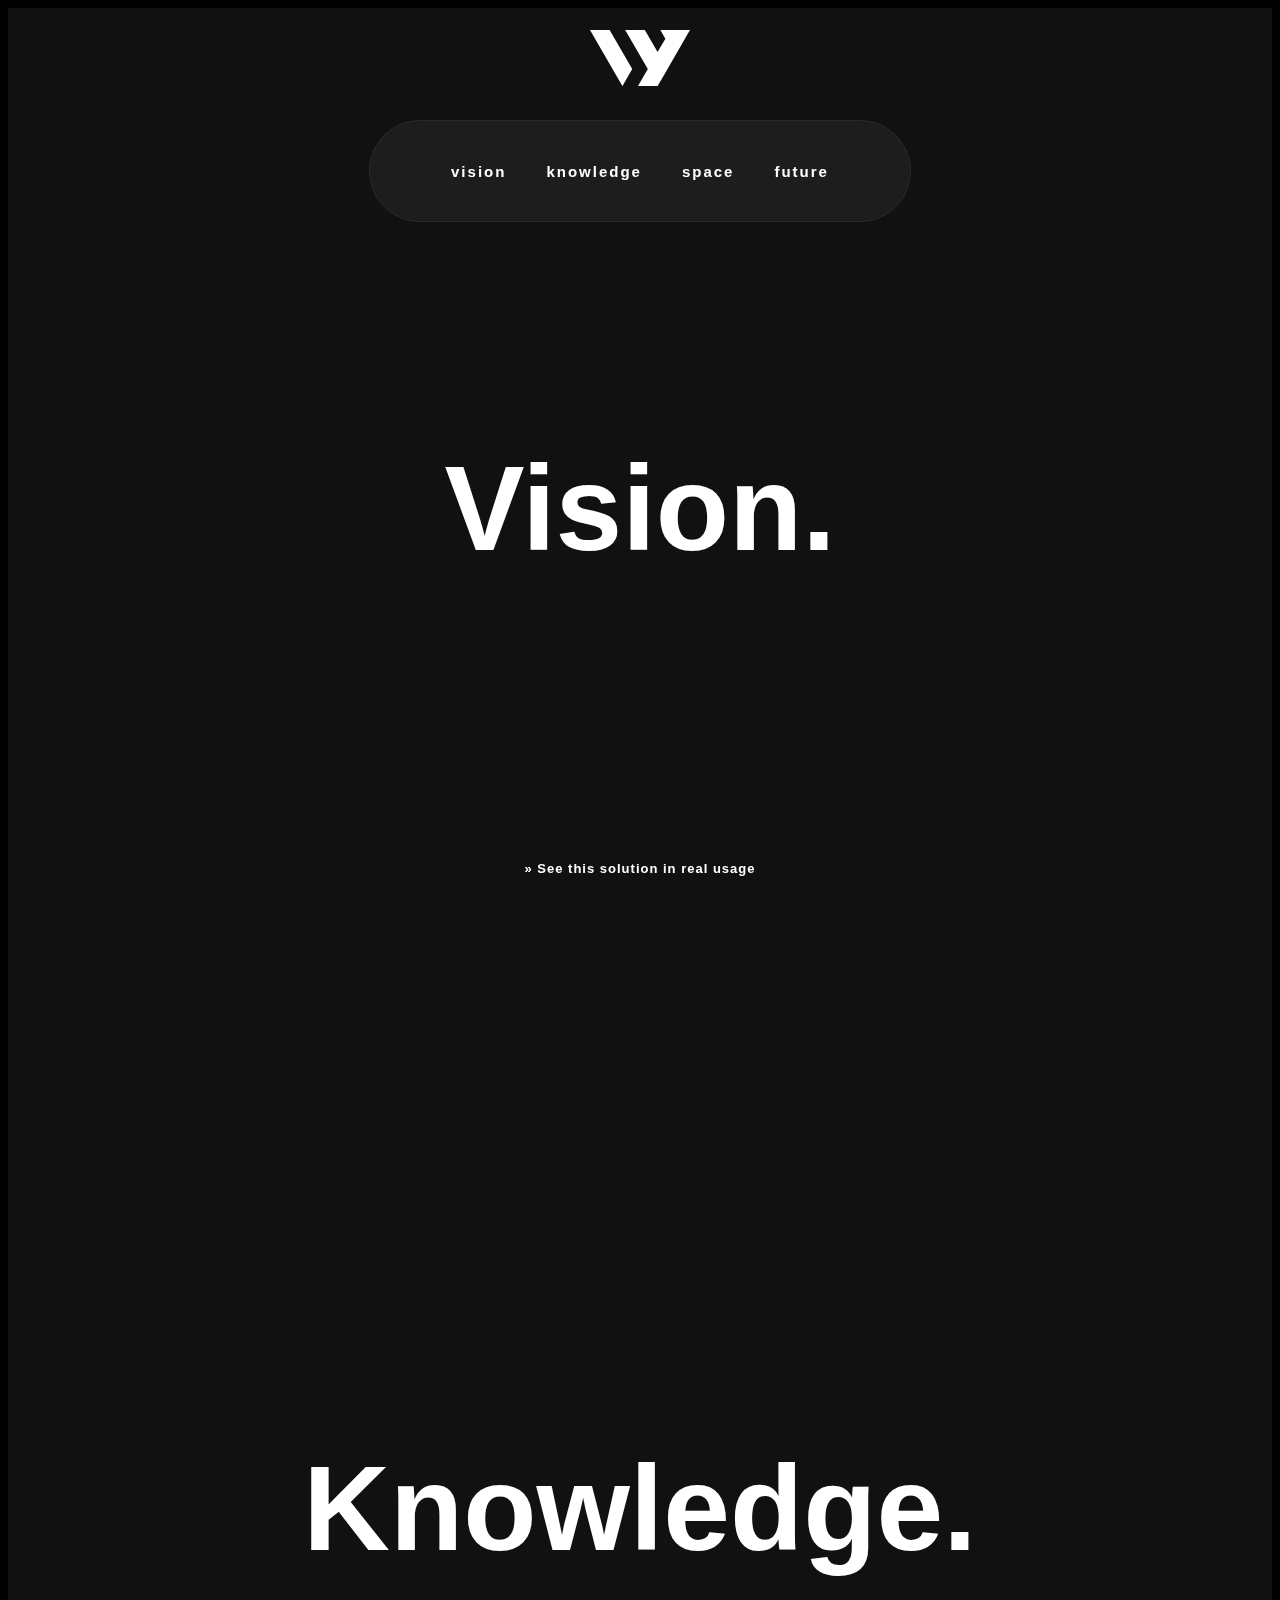
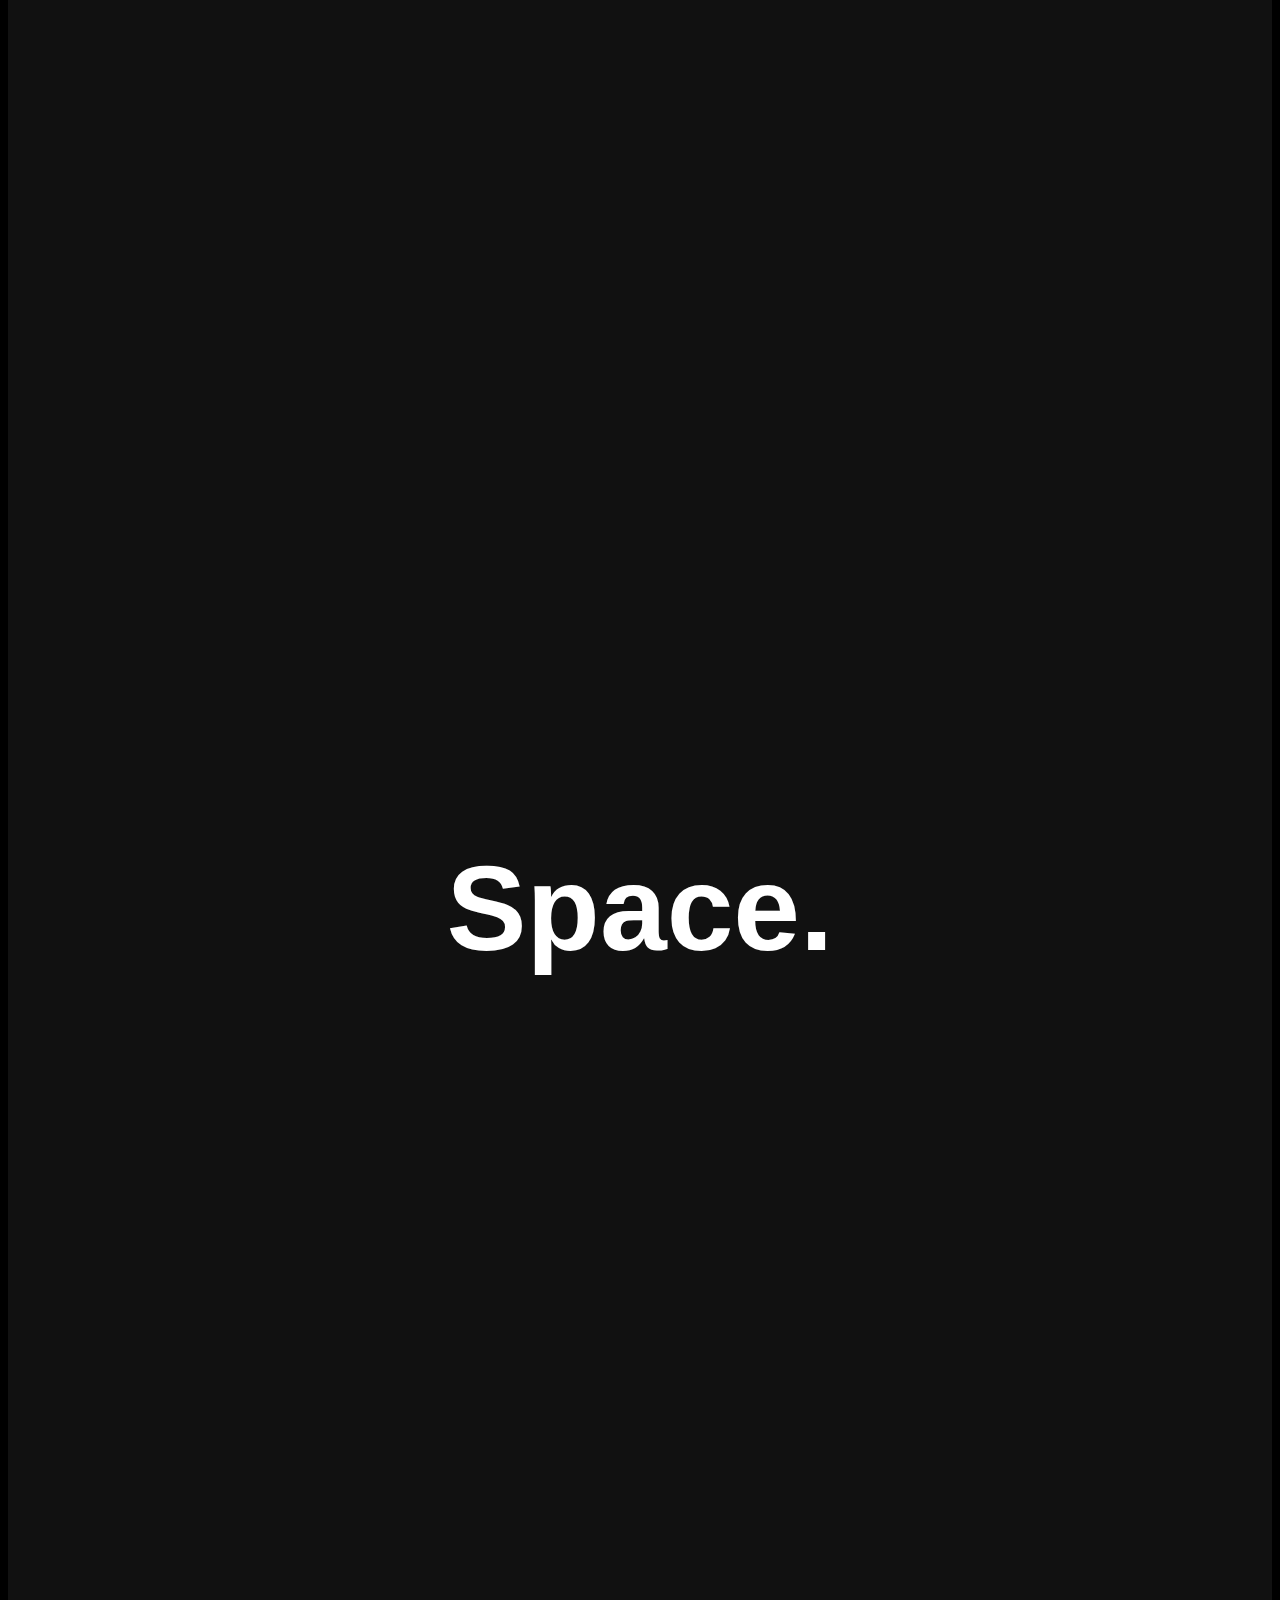
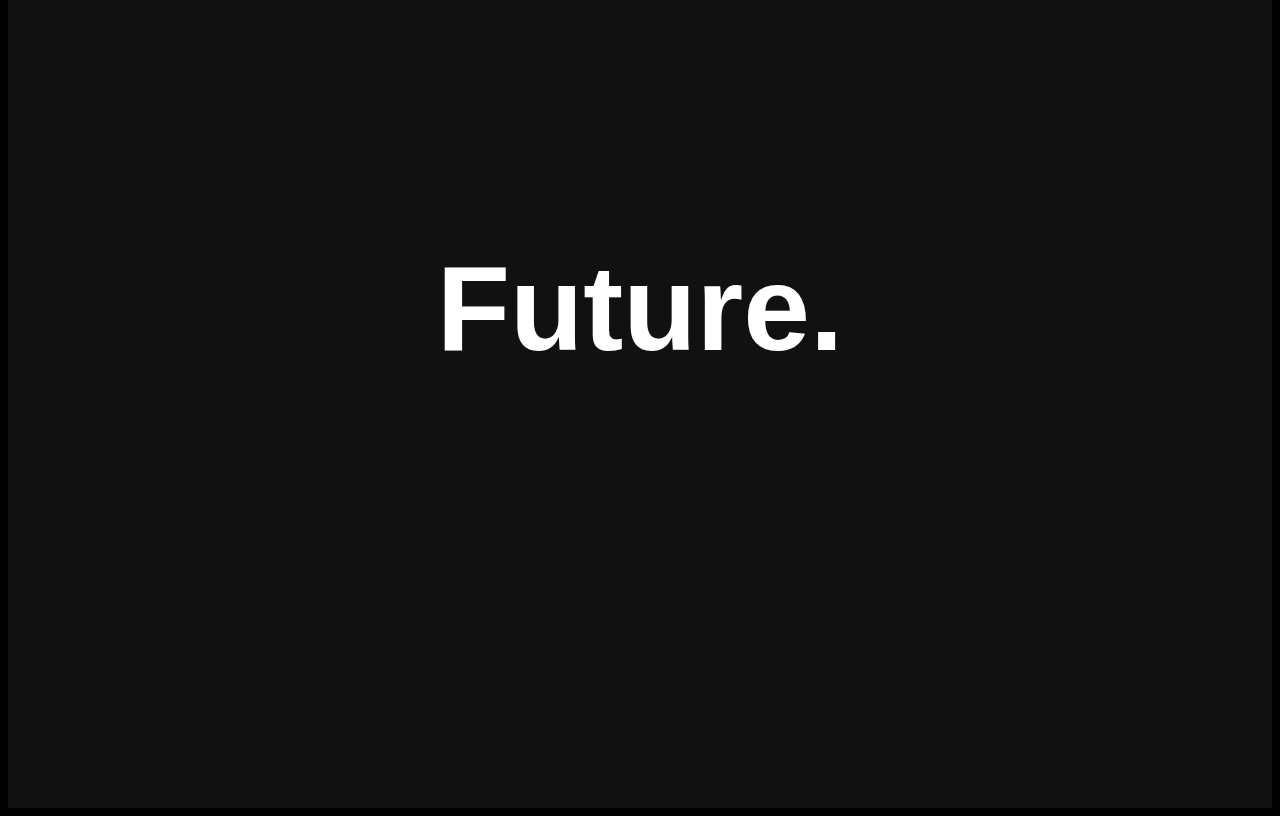
==== menu.html @ 685f8bbb "Added Cool Home Page" ====
<!DOCTYPE html>
<html lang="en">
<head>
    <meta charset="UTF-8">
    <meta name="viewport" content="width=device-width, initial-scale=1.0">
    <title>Document</title>
    <link rel="stylesheet" href="menu.css">
    <script src="menu.js"></script>
</head>
<body>
    <header id="myHeader" class="">
        <svg id="logo" xmlns="http://www.w3.org/2000/svg" viewBox="0 0 714.6 401.1">
      <path fill="#fff" fill-rule="evenodd" d="M502.8 0h211.8l-23 39.7-138.5 240L483 401H342.7L413 279.6 251.4 0h140.3L483 158.1 538.6 62 502.8 0Zm-201 279.6L140.1 0H0l231.7 401 70-121.4Z"/>
    </svg>
        <nav>
            <a href="#vision">Vision</a>
            <a href="#knowledge">Knowledge</a>
            <a href="#space">Space</a>
            <a href="#future">Future</a>
            <button id="openmenu">
                <span></span>
                <span></span>
            </button>
        </nav>
    </header>
    <div id="page" class="">
        <section id="vision" style="background-image:url(https://assets.codepen.io/214624/vision.jpg)">
            <h1>Vision.</h1>
        </section>
        <section id="knowledge" style="background-image:url(https://assets.codepen.io/214624/knowledge.jpg)">
            <h1>Knowledge.</h1>
        </section>
        <section id="space" style="background-image:url(https://assets.codepen.io/214624/space.jpg)">
            <h1>Space.</h1>
        </section>
        <section id="future" style="background-image:url(https://assets.codepen.io/214624/future.jpg)">
            <h1>Future.</h1>
        </section>
    </div>
    <a id="fixedlink" target="_blank" rel="nofollow noopener" href="https://wyld.studio/">» See this solution in real usage</a>
</body>
</html>
---- menu.css ----
body {
    line-height: 1.6;
    color: #fff;
    background: #000;
    font-size: 18px;
    font-weight: 400;
    font-family: "-apple-system", "BlinkMacSystemFont", "Roboto", "Helvetica Neue", sans-serif !important;
    -webkit-font-smoothing: antialiased;
    -moz-osx-font-smoothing: grayscale;
}
body.stop {
    overflow: hidden;
}
#page {
    position: relative;
    transition: 1s all ease-in-out;
}
#page.menuopen {
    opacity: 0.6;
    filter: blur(20px);
    transform: scale(1.2);
}
section {
    display: flex;
    min-height: 100vh;
    padding: 50px;
    justify-content: center;
    align-items: center;
    background: #222;
    color: #fff;
    position: relative;
}
section:after {
    content: "";
    position: absolute;
    left: 0;
    top: 0;
    background: #000;
    opacity: 0.5;
    height: 100%;
    width: 100%;
}
section h1 {
    font-size: 120px;
    margin: 0;
    z-index: 2;
    position: relative;
}
header {
    z-index: 99999;
    position: relative;
}
header #logo {
    position: fixed;
    top: 30px;
    left: 0;
    right: 0;
    width: 100px;
    height: auto;
    margin: 0 auto;
    opacity: 1;
    transition: 0.3s all cubic-bezier(0.075, 0.82, 0.165, 1) 0.6s;
}
header nav {
    display: flex;
    height: 100px;
    justify-content: center;
    align-items: center;
    padding: 0 20px;
    position: fixed;
    left: 0;
    right: 0;
    width: 500px;
    margin: 0 auto;
    top: 120px;
    background-color: rgba(255, 255, 255, .05);
    border-radius: 200px;
    z-index: 9;
    backdrop-filter: blur(5px);
    border: 1px solid rgba(255, 255, 255, .06);
    transition: 1s all cubic-bezier(0.075, 0.82, 0.165, 1) 0.2s;
}
header nav a {
    color: #fff;
    text-decoration: none;
    font-weight: 700;
    display: block;
    padding: 10px 20px;
    line-height: 1;
    font-size: 15px;
    letter-spacing: 2px;
    text-transform: lowercase;
    transition: 0.3s all cubic-bezier(0.075, 0.82, 0.165, 1) 0.6s;
}
header nav button {
    -webkit-appearance: none;
    background: rgba(0, 0, 0, .3);
    backdrop-filter: blur(5px);
    border: 1px solid rgba(255, 255, 255, .1);
    position: absolute;
    z-index: 99;
    left: 0;
    margin: auto;
    right: 0;
    top: 0;
    bottom: 0;
    width: 60px;
    height: 60px;
    border-radius: 100%;
    outline: 0;
    border: 0;
    cursor: pointer;
    transition: 0.3s all cubic-bezier(0.075, 0.82, 0.165, 1) 0.2s;
    transform: scale(0);
}
header nav button span {
    width: 40%;
    background: #fff;
    height: 2px;
    display: block;
    margin: 5px auto;
    transform: scalex(0);
    transition: 0.6s transform cubic-bezier(0.075, 0.82, 0.165, 1) 0s, 0.3s margin ease-in 0s;
}
header nav button:hover {
    border-color: rgba(255, 255, 255, .5);
}
header nav button:hover span {
    margin: 10px auto;
}
header.sticky #logo {
    top: 0;
    transform: scale(0.8);
    opacity: 0;
    transition-delay: 0.5s;
}
header.sticky nav {
    top: 20px;
    padding: 0;
    width: 90px;
    height: 90px;
    transition-delay: 0.5s;
}
header.sticky nav button {
    transform: scale(1);
    transition-delay: 0.6s;
}
header.sticky nav button span {
    transform: scalex(1);
    transition: 0.6s transform cubic-bezier(0.075, 0.82, 0.165, 1) 0.8s, 0.3s margin ease-in 0s;
}
header.sticky nav a {
    padding: 0;
    opacity: 0;
    letter-spacing: 0px;
    transform: scale(0.3);
    transition-delay: 0.2s;
}
#fixedlink {
    position: fixed;
    bottom: 0;
    z-index: 9999;
    right: 0;
    left: 0;
    text-align: center;
    text-decoration: none;
    color: #fff;
    font-size: 13px;
    font-weight: 700;
    letter-spacing: 1px;
    padding: 20px;
}
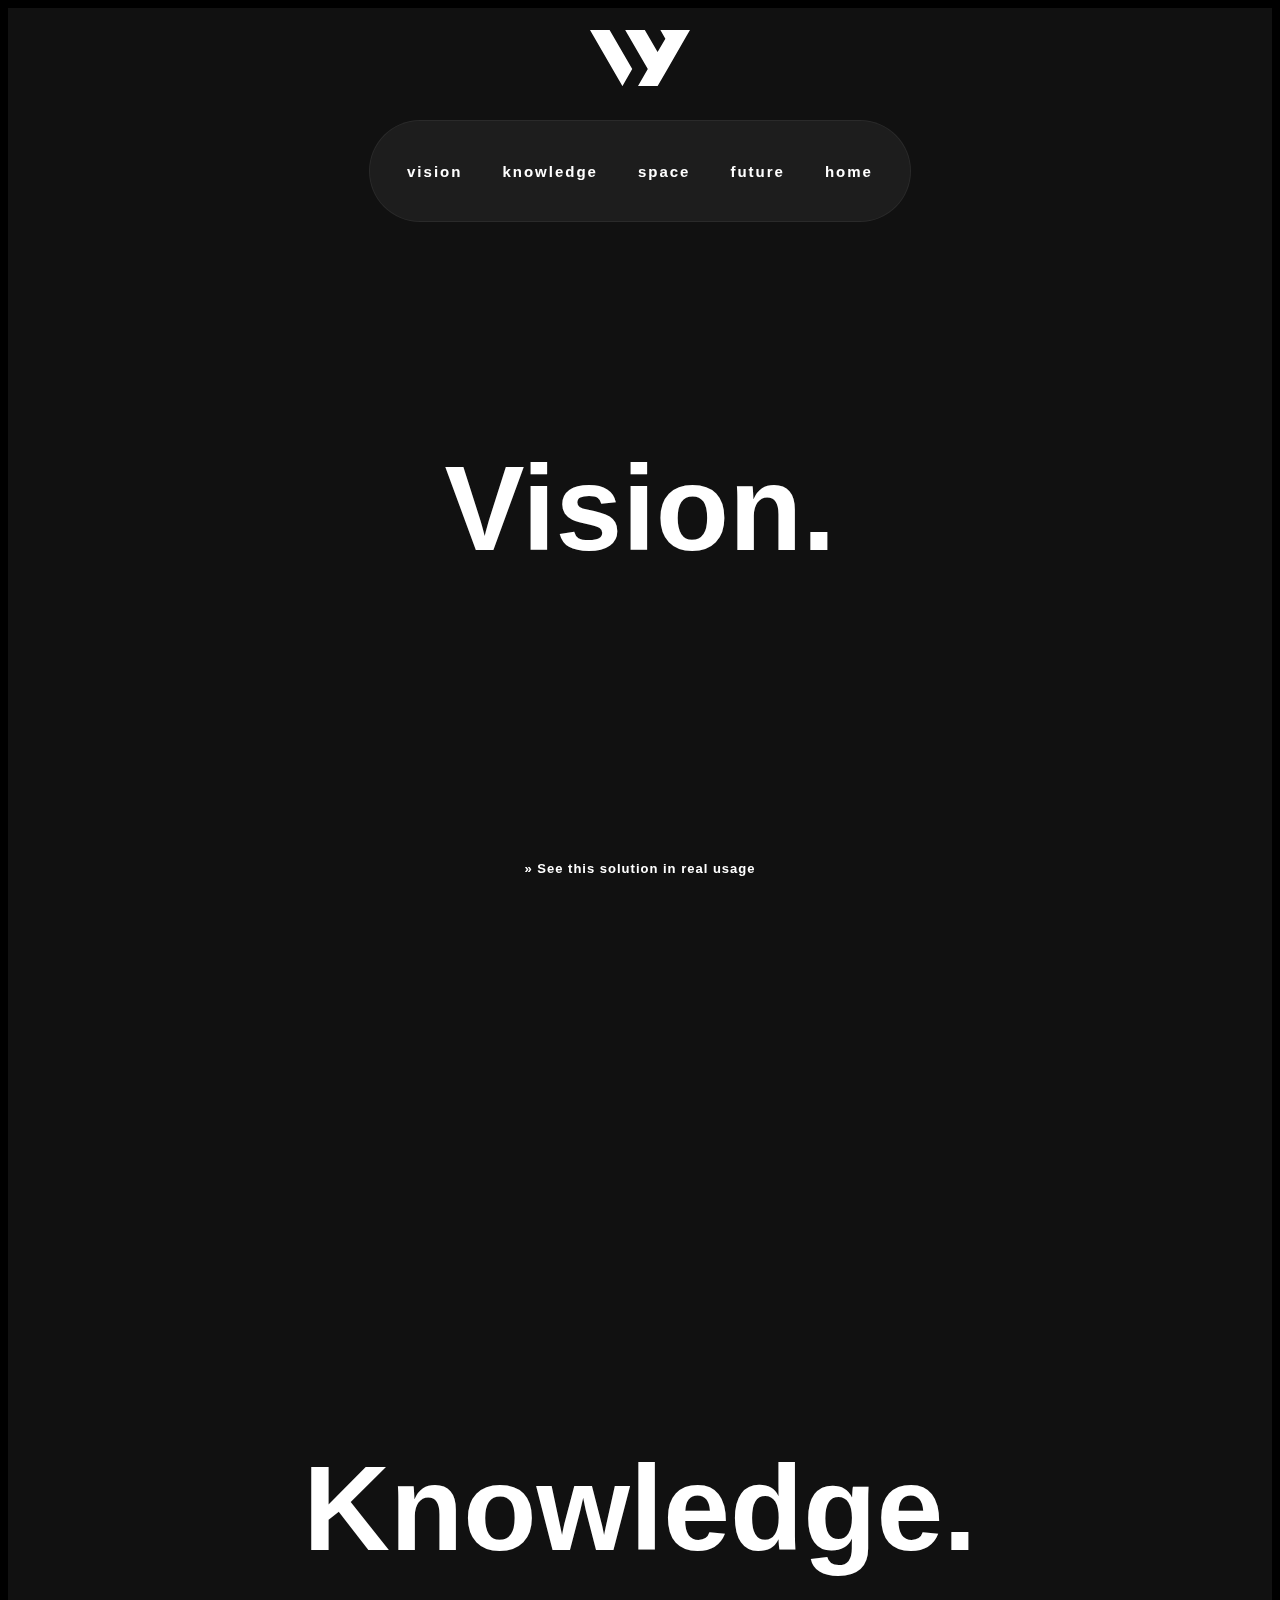
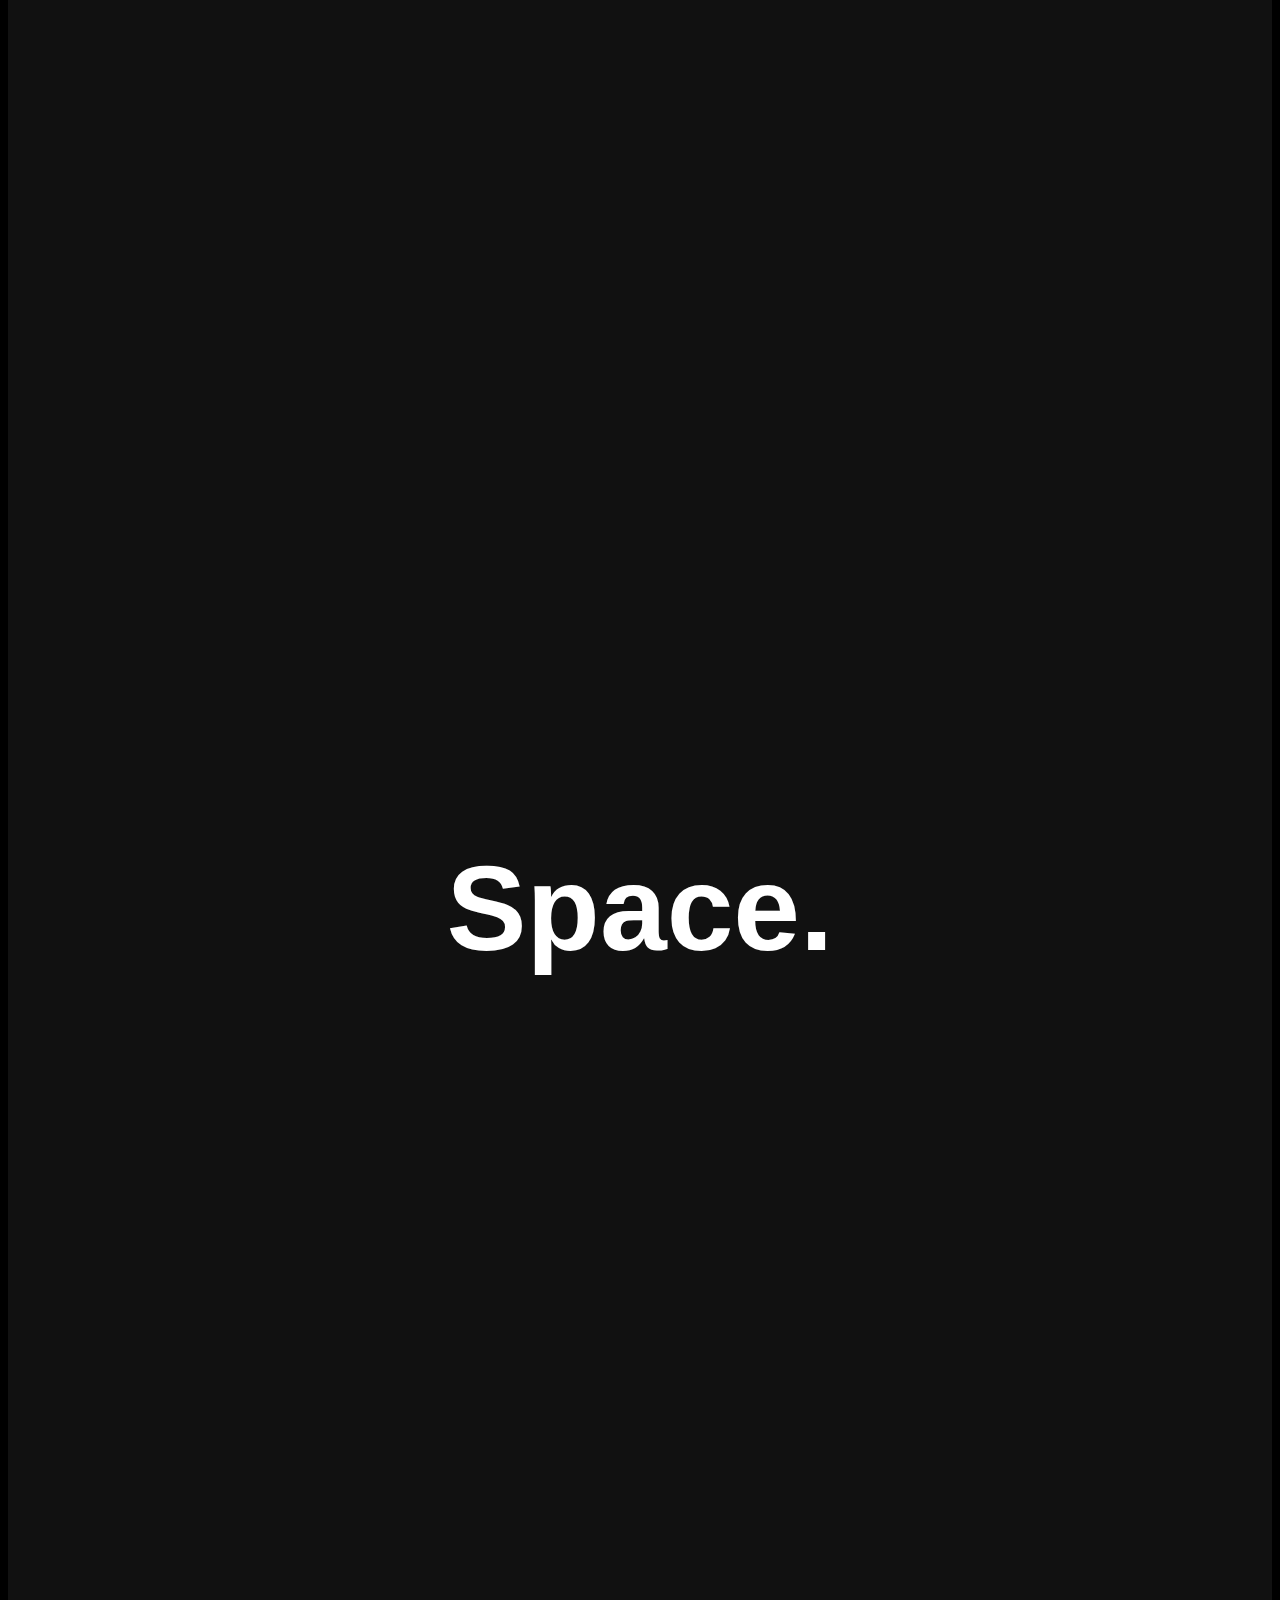
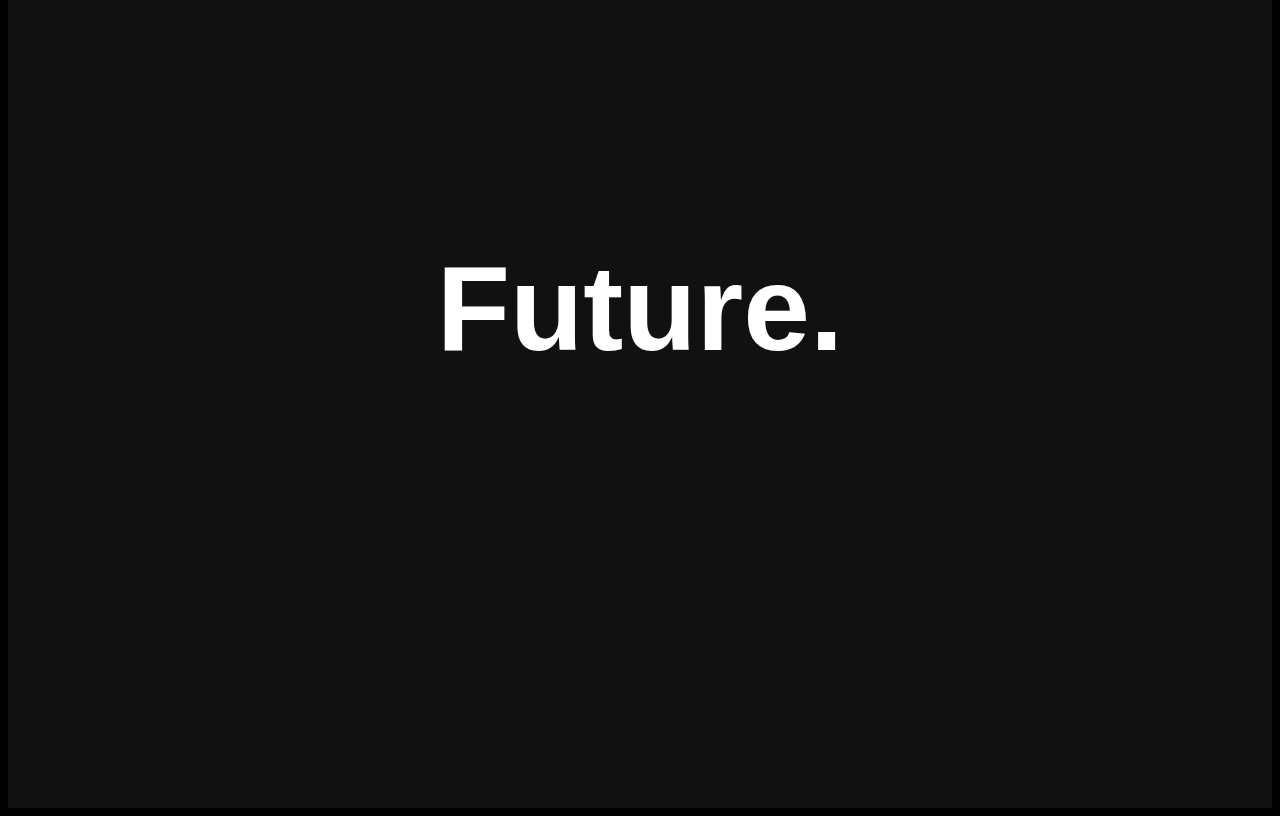
==== commit b4e78b18: "Modification of link" ====
--- a/menu.html
+++ b/menu.html
@@ -17,6 +17,7 @@
             <a href="#knowledge">Knowledge</a>
             <a href="#space">Space</a>
             <a href="#future">Future</a>
+            <a href="index.html">Home</a>
             <button id="openmenu">
                 <span></span>
                 <span></span>
